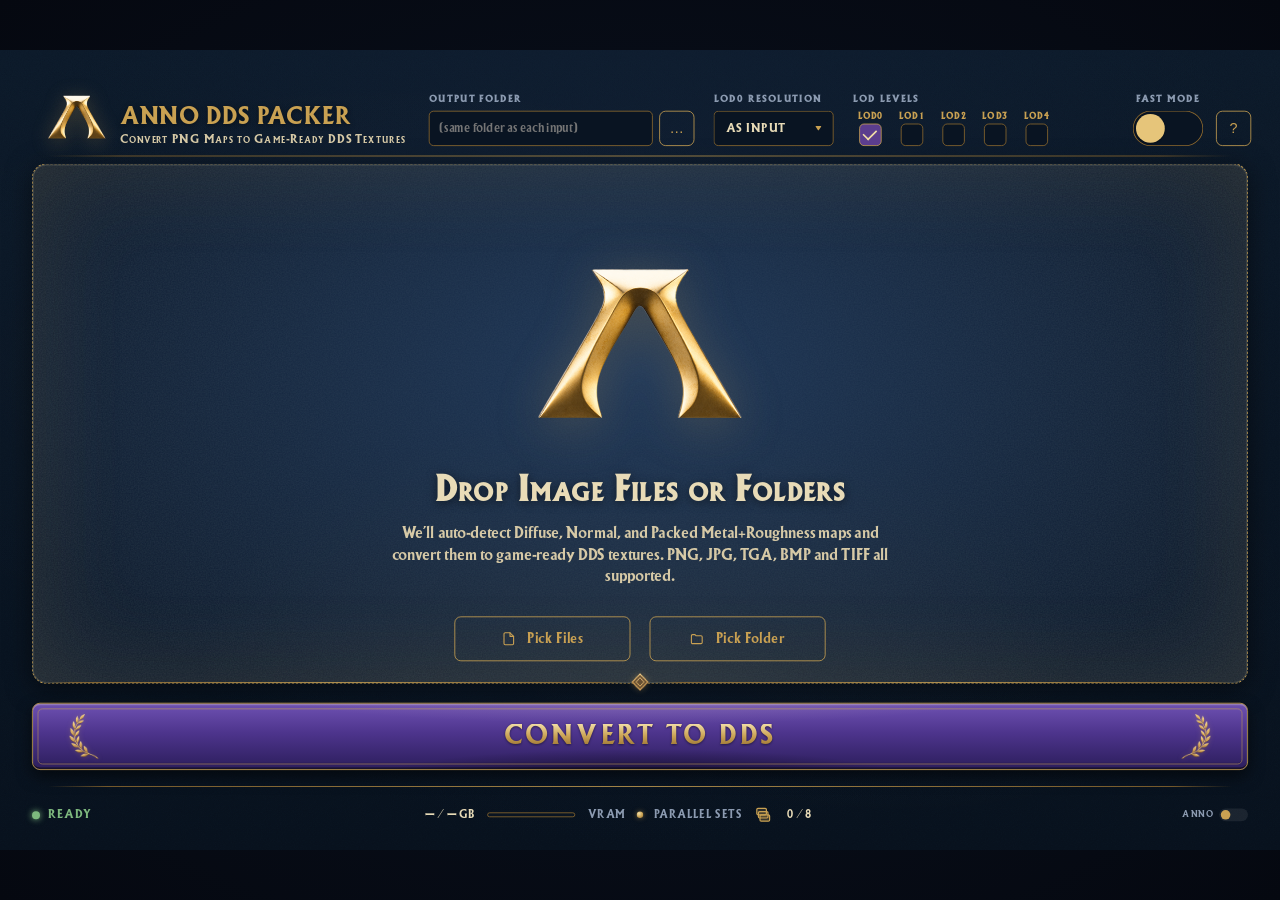
==== webui/index.html @ 7e13a50e "Anno 117 DDS Packer v3 — initial public release PySide6 + QWebEngineView shell with React/JSX UI. Co" ====
<!doctype html>
<html lang="en">
<head>
  <meta charset="utf-8" />
  <title>Anno DDS Packer</title>
  <link rel="preconnect" href="https://fonts.googleapis.com" />
  <link rel="preconnect" href="https://fonts.gstatic.com" crossorigin />
  <link href="https://fonts.googleapis.com/css2?family=Cinzel:wght@400;500;600;700&family=Inter:wght@400;500;600;700&family=JetBrains+Mono:wght@500;600&display=swap" rel="stylesheet" />
  <link rel="stylesheet" href="styles.css" />
  <script src="lib/react.production.min.js"></script>
  <script src="lib/react-dom.production.min.js"></script>
  <!-- QWebChannel client lib provided by Qt's built-in resource scheme.
       Must be loaded BEFORE the bridge connect block below. -->
  <script src="qrc:///qtwebchannel/qwebchannel.js"></script>
</head>
<body>
  <div id="root"></div>
  <script>
    // Surface any uncaught JS error / promise rejection through console so
    // our LoggingPage subclass (Python side) sees it.
    window.addEventListener('error', function(e) {
      console.error('[uncaught] ' + (e.error && e.error.stack ? e.error.stack : e.message) +
                    ' at ' + (e.filename || '?') + ':' + (e.lineno || '?'));
    });
    window.addEventListener('unhandledrejection', function(e) {
      console.error('[unhandled-rejection] ' + (e.reason && e.reason.stack ? e.reason.stack : e.reason));
    });
  </script>
  <script>
    // Bridge bootstrap — connect to the Python Bridge QObject and shim it
    // behind the legacy `window.pywebview.api.method(...)` Promise-style
    // surface that the React code uses. QWebChannel slot calls take the
    // declared args plus an optional final callback; we wrap each call in
    // a Promise so `await api(...)` still works.
    window.__bridgeReady = new Promise(function(resolve) {
      // Polling fallback in case qwebchannel.js failed to load
      function bind(channel) {
        var bridge = channel.objects.bridge;
        window.bridge = bridge;
        window.pywebview = {
          api: new Proxy({}, {
            get: function(_, method) {
              return function() {
                var args = Array.prototype.slice.call(arguments);
                return new Promise(function(res) {
                  if (!bridge || typeof bridge[method] !== 'function') {
                    res(null);
                    return;
                  }
                  args.push(function(result) { res(result); });
                  bridge[method].apply(bridge, args);
                });
              };
            }
          })
        };
        console.log('QWebChannel bridge ready; methods:',
          Object.keys(bridge).filter(k => typeof bridge[k] === 'function').slice(0, 20));
        resolve(bridge);
      }
      if (typeof QWebChannel === 'undefined' || typeof qt === 'undefined') {
        console.error('QWebChannel transport unavailable — bridge will not work');
        resolve(null);
        return;
      }
      new QWebChannel(qt.webChannelTransport, bind);
    });
  </script>
  <script src="parts.js"></script>
  <script src="anno.js"></script>
  <script src="modern.js"></script>
  <script src="app.js"></script>
</body>
</html>
---- webui/styles.css ----
/* ─────────────────────────────────────────────────────────────────────────────
   Anno 117 DDS Packer — prototype styles
   Shared variables, stage scaling, and per-theme tokens.
   ───────────────────────────────────────────────────────────────────────── */

@font-face {
  font-family: 'OPTIAlert';
  src: url('assets/OPTIAlert-Medium.otf') format('opentype');
  font-weight: 500;
  font-style: normal;
  font-display: swap;
}

* { box-sizing: border-box; }

html, body {
  margin: 0;
  padding: 0;
  width: 100%;
  height: 100%;
  background: #060912;
  overflow: hidden;
  font-family: 'Inter', system-ui, sans-serif;
  color: #fff;
}

#root { width: 100%; height: 100%; }

/* Stage: 1600 × 1000 design canvas, scaled to fit any viewport */
.stage-wrap {
  position: fixed;
  inset: 0;
  background: radial-gradient(ellipse at center, #0a1220 0%, #050810 100%);
  overflow: hidden;
  display: flex;
  align-items: center;
  justify-content: center;
}
.stage {
  width: 1600px;
  height: 1000px;
  position: relative;
  flex-shrink: 0;
  transform-origin: center center;
}

/* Anno corner brackets — small decorative filigree at the absolute corners */
.anno-corner {
  position: absolute;
  width: 44px;
  height: 44px;
  pointer-events: none;
  filter: drop-shadow(0 0 4px rgba(201, 161, 82, 0.22));
  z-index: 0;
  opacity: 0.95;
}
.anno-corner.tl { top: 12px;    left: 12px; }
.anno-corner.tr { top: 12px;    right: 12px;  transform: scaleX(-1); }
.anno-corner.bl { bottom: 12px; left: 12px;   transform: scaleY(-1); }
.anno-corner.br { bottom: 12px; right: 12px;  transform: scale(-1, -1); }

/* ─────────────  Theme tokens  ───────────── */

.theme-anno {
  --bg-outer: #070F1A;
  --bg-canvas: #0B1828;
  --bg-panel: #0D1B2D;
  --bg-panel-deep: #091422;
  --bg-row-alt: #0E1D30;

  --gold-100: #F2DEA6;
  --gold-300: #E6C57A;
  --gold-500: #C9A152;
  --gold-700: #8F6A2E;
  --gold-900: #5A4319;

  --ivory: #E8DBB7;
  --cream: #D6C9A6;
  --text-mute: #8C9BB1;
  --text-disabled: #566578;

  --purple-400: #8B6FC8;
  --purple-500: #5B3D8E;
  --purple-700: #3A2563;
  --purple-deep: #1E1432;

  --green-success: #7DB87E;
  --red-error: #C9534E;
  --amber-warn: #D89B4A;
  --completed-gold: #E6C57A;

  --display-font: 'OPTIAlert', 'Cinzel', 'Georgia', serif;
  --body-font: 'OPTIAlert', 'Cinzel', 'Georgia', serif;
  --mono-font: 'JetBrains Mono', Consolas, monospace;
}

.theme-modern {
  --bg-outer: #0F1115;
  --bg-canvas: #161C24;
  --bg-panel: #1A2230;
  --bg-panel-deep: #141B25;
  --bg-row: #1C242F;
  --bg-row-hover: #212B38;
  --border-soft: #262F3D;
  --border: #323C4D;

  --text: #F4F5F8;
  --text-mute: #9CA3B0;
  --text-dim: #6B7280;

  --accent-300: #A8A0FF;
  --accent-500: #6B5FFF;
  --accent-600: #5B4FE6;
  --accent-deep: #3E36A8;
  --accent-glow: #9893FC;

  --green: #5DD49A;
  --amber: #F2B65A;
  --red: #F26B6B;

  --display-font: 'Inter', system-ui, sans-serif;
  --body-font: 'Inter', system-ui, sans-serif;
  --mono-font: 'JetBrains Mono', Consolas, monospace;
}

/* ─────────────  Window chrome  ───────────── */

.window {
  position: absolute;
  inset: 0;
  background: var(--bg-canvas);
  overflow: hidden;
}

.theme-anno .window {
  background:
    radial-gradient(ellipse at 50% 30%, rgba(20, 36, 60, 0.5), rgba(7, 15, 26, 0) 70%),
    url("data:image/svg+xml;utf8,<svg xmlns='http://www.w3.org/2000/svg' width='600' height='600'><filter id='n'><feTurbulence type='fractalNoise' baseFrequency='0.85' numOctaves='2' seed='4'/><feColorMatrix values='0 0 0 0 0.95  0 0 0 0 0.85  0 0 0 0 0.65  0 0 0 0.13 0'/></filter><rect width='100%' height='100%' filter='url(%23n)'/></svg>"),
    linear-gradient(180deg, #0B1828 0%, #07101C 100%);
  background-blend-mode: normal, soft-light, normal;
}

/* Anno outer gold border + brackets */
.anno-outer-border {
  position: absolute;
  inset: 12px;
  border: 1px solid var(--gold-500);
  border-radius: 2px;
  pointer-events: none;
  opacity: 0.85;
}
.anno-corner {
  position: absolute;
  width: 80px;
  height: 80px;
  pointer-events: none;
  filter: drop-shadow(0 0 4px rgba(201, 161, 82, 0.18));
}
.anno-corner.tl { top: 8px; left: 8px; }
.anno-corner.tr { top: 8px; right: 8px; transform: scaleX(-1); }
.anno-corner.bl { bottom: 8px; left: 8px; transform: scaleY(-1); }
.anno-corner.br { bottom: 8px; right: 8px; transform: scale(-1, -1); }

/* Subtle marble noise overlay */
.theme-anno .window::before {
  content: '';
  position: absolute;
  inset: 0;
  background-image:
    radial-gradient(ellipse 800px 400px at 30% 40%, rgba(255,255,255,0.015), transparent),
    radial-gradient(ellipse 600px 300px at 70% 70%, rgba(255,255,255,0.012), transparent);
  pointer-events: none;
}

/* ─────────────  Window controls (hidden — not part of the app)  ───────────── */
.window-controls { display: none; }

/* ─────────────  Header band  ───────────── */

.header {
  position: absolute;
  top: 24px;
  left: 36px;
  right: 36px;
  height: 96px;
  display: flex;
  align-items: flex-end;
  z-index: 2;
}

.brand {
  display: flex;
  align-items: flex-end;
  gap: 18px;
  min-width: 360px;
  align-self: flex-end;
  position: absolute;
  left: 24px;
  bottom: 0;
  z-index: 3;
}
.brand-logo {
  width: 72px;
  height: 72px;
  display: grid;
  place-items: center;
  flex-shrink: 0;
}
.brand-logo.anno img { width: 100%; height: 100%; object-fit: contain; filter: drop-shadow(0 4px 12px rgba(201,161,82,0.30)); }

.brand-logo.modern {
  width: 64px;
  height: 64px;
  background: linear-gradient(135deg, #7C6FFF 0%, #5B4FE6 100%);
  border-radius: 14px;
  color: #fff;
  font: 700 18px/1 var(--display-font);
  letter-spacing: 0.5px;
  box-shadow: 0 6px 16px rgba(91, 79, 230, 0.35);
  margin: 12px 0;
}

.brand-text {
  display: flex;
  flex-direction: column;
  justify-content: flex-end;
}
.brand-title {
  font-family: var(--display-font);
  font-size: 28px;
  font-weight: 500;
  letter-spacing: 0.04em;
  color: var(--gold-500);
  line-height: 1.0;
  text-shadow: 0 2px 6px rgba(0,0,0,0.5);
  white-space: nowrap;
  text-transform: uppercase;
}
.theme-modern .brand-title {
  color: var(--text);
  font-size: 28px;
  font-weight: 700;
  letter-spacing: 0.02em;
  text-shadow: none;
  white-space: nowrap;
  text-transform: none;
}
.brand-subtitle {
  font-family: var(--body-font);
  font-size: 14px;
  font-weight: 400;
  letter-spacing: 0.08em;
  color: var(--cream, var(--text-mute));
  margin-top: 6px;
  font-variant: small-caps;
  white-space: nowrap;
}
.theme-modern .brand-subtitle {
  font-size: 13px;
  letter-spacing: 0;
  font-variant: normal;
  color: var(--text-mute);
}

/* Settings strip controls */

.settings {
  position: absolute;
  top: 24px;
  bottom: 0;
  display: flex;
  gap: 24px;
  align-items: flex-end;
}

.setting-block { display: flex; flex-direction: column; gap: 8px; }
.setting-label {
  font-family: var(--body-font);
  font-size: 11px;
  font-weight: 600;
  letter-spacing: 0.16em;
  color: var(--text-mute);
  text-transform: uppercase;
}
.theme-modern .setting-label { letter-spacing: 0.06em; font-weight: 500; }

/* Entry */
.entry-row { display: flex; gap: 8px; }
.entry {
  width: 280px;
  height: 44px;
  background: var(--bg-panel-deep);
  border: 1px solid var(--gold-700);
  border-radius: 6px;
  color: var(--ivory);
  font-family: var(--body-font);
  font-size: 14px;
  padding: 0 12px;
  outline: none;
}
.theme-modern .entry {
  border: 1px solid var(--border);
  color: var(--text);
  border-radius: 8px;
}
.entry:focus { border-color: var(--gold-500); }
.theme-modern .entry:focus { border-color: var(--accent-500); }

.icon-btn {
  width: 44px;
  height: 44px;
  border: 1px solid var(--gold-500);
  background: transparent;
  border-radius: 8px;
  color: var(--gold-500);
  cursor: pointer;
  font-size: 18px;
  display: grid; place-items: center;
}
.theme-modern .icon-btn {
  border: 1px solid var(--border);
  color: var(--text-mute);
  background: var(--bg-panel-deep);
}
.icon-btn:hover { background: rgba(201,161,82,0.08); }
.theme-modern .icon-btn:hover { border-color: var(--accent-500); color: var(--text); }

/* Dropdown */
.dropdown {
  position: relative;
  width: 150px;
  height: 44px;
  background: var(--bg-panel-deep);
  border: 1px solid var(--gold-700);
  border-radius: 6px;
  display: flex; align-items: center;
  padding: 0 14px;
  color: var(--ivory);
  font: 14px/1 var(--body-font);
  cursor: pointer;
  user-select: none;
  text-transform: uppercase;
  letter-spacing: 0.08em;
  white-space: nowrap;
}
.theme-modern .dropdown {
  border: 1px solid var(--border);
  color: var(--text);
  border-radius: 8px;
  letter-spacing: 0;
  text-transform: none;
}
.dropdown::after {
  content: '';
  position: absolute;
  right: 14px;
  top: 50%;
  width: 8px;
  height: 6px;
  transform: translateY(-50%);
  background: var(--gold-500);
  clip-path: polygon(0 0, 100% 0, 50% 100%);
}
.theme-modern .dropdown::after { background: var(--text-mute); }

/* LOD chips — unified layout, theme-specific colors */
.lod-row { display: flex; gap: 8px; }
.lod-chip {
  width: 56px;
  height: 56px;
  background: transparent;
  cursor: pointer;
  display: flex; flex-direction: column; align-items: center; justify-content: flex-start;
  gap: 8px;
  padding: 0;
  position: relative;
  border: none;
}
.lod-chip .lod-box {
  width: 32px;
  height: 32px;
  border-radius: 6px;
  background: var(--bg-panel-deep);
  border: 1px solid var(--gold-700);
  display: grid; place-items: center;
  position: relative;
  transition: all 120ms;
}
.lod-chip[data-on="true"] .lod-box {
  background: var(--purple-500);
  border-color: var(--gold-500);
}
.lod-chip[data-on="true"] .lod-box::after {
  content: '';
  width: 14px; height: 8px;
  border-left: 2px solid var(--gold-100);
  border-bottom: 2px solid var(--gold-100);
  transform: rotate(-45deg) translate(1px,-2px);
}
.lod-chip .lod-label {
  font: 600 11px/1 var(--body-font);
  letter-spacing: 0.12em;
  color: var(--gold-500);
  text-transform: uppercase;
}
.lod-chip[data-locked="true"] { cursor: not-allowed; }
.lod-chip[data-locked="true"] .lod-box { border-color: var(--gold-500); }

/* Anno: keep the CSS-drawn checkbox — it's sharper at this size */
.theme-anno .lod-chip .lod-box {
  background: var(--bg-panel-deep);
  border: 1px solid var(--gold-700);
  border-radius: 6px;
  width: 30px;
  height: 30px;
}
.theme-anno .lod-chip[data-on="true"] .lod-box {
  background: var(--purple-500);
  border-color: var(--gold-500);
}
.theme-anno .lod-chip[data-on="true"] .lod-box::after {
  content: '';
  width: 14px; height: 8px;
  border-left: 2px solid var(--gold-100);
  border-bottom: 2px solid var(--gold-100);
  transform: rotate(-45deg) translate(1px,-2px);
}
.theme-anno .lod-chip .lod-label {
  color: var(--gold-500);
}

/* Modern overrides */
.theme-modern .lod-chip .lod-box {
  border: 1px solid var(--border);
  background: var(--bg-panel-deep);
}
.theme-modern .lod-chip[data-on="true"] .lod-box {
  background: var(--accent-500);
  border-color: var(--accent-500);
}
.theme-modern .lod-chip[data-on="true"] .lod-box::after {
  border-left-color: #fff;
  border-bottom-color: #fff;
}
.theme-modern .lod-chip .lod-label {
  color: var(--text-mute);
  font: 500 11px/1 var(--body-font);
  letter-spacing: 0.06em;
}

/* Toggle — sized to visually balance the 44-px entry/dropdown row */
.toggle {
  width: 88px; height: 44px;
  border-radius: 22px;
  background: #2A3340;
  border: none;
  position: relative;
  cursor: pointer;
  transition: background 150ms;
  box-shadow: inset 0 0 0 1px rgba(0,0,0,0.2);
}
.toggle .thumb {
  position: absolute;
  width: 36px; height: 36px;
  border-radius: 50%;
  background: #F4F5F8;
  top: 4px; left: 4px;
  transition: left 150ms ease-out;
  box-shadow: 0 1px 2px rgba(0,0,0,0.3);
}
.toggle[data-on="true"] { background: var(--purple-500, var(--accent-500)); }
.toggle[data-on="true"] .thumb { left: 48px; }

.theme-anno .toggle {
  background: var(--bg-panel-deep);
  box-shadow: inset 0 0 0 1px var(--gold-700);
}
.theme-anno .toggle .thumb {
  background: var(--gold-300);
}
.theme-anno .toggle[data-on="true"] {
  background: var(--purple-500);
  box-shadow: inset 0 0 0 1px var(--gold-500);
}
.theme-anno .toggle[data-on="true"] .thumb { background: var(--gold-100); }

.theme-modern .toggle { background: #2A3340; }
.theme-modern .toggle[data-on="true"] { background: var(--accent-500); }

/* Right-side header cluster — uses the same setting-block layout as the
   left side so labels land at the same y as OUTPUT FOLDER / LOD0 RESOLUTION. */
.header-right {
  position: absolute;
  top: 24px;
  height: 96px;
  right: 36px;
  display: flex;
  align-items: flex-end;        /* bottoms align with the .settings strip */
  gap: 16px;
  z-index: 3;
}
.fast-mode-block {
  display: flex; flex-direction: column;
  align-items: center;
  gap: 8px;                     /* same as .setting-block */
}
.fast-mode-block .setting-label { text-align: center; }
.header-right .icon-btn {
  width: 44px;
  height: 44px;
  align-self: flex-end;
}

/* Header divider — line only, no diamond. Sits between header and hero. */
.anno-header-divider {
  position: absolute;
  left: 60px;
  right: 60px;
  top: 132px;
  height: 1px;
  pointer-events: none;
  z-index: 1;
  background: linear-gradient(to right,
    transparent 0%, var(--gold-700) 6%,
    var(--gold-500) 50%, var(--gold-700) 94%, transparent 100%);
}
.modern-header-divider {
  position: absolute;
  left: 60px;
  right: 60px;
  top: 132px;
  height: 1px;
  background: linear-gradient(to right,
    transparent 0%, var(--border-soft) 12%, var(--border-soft) 88%, transparent 100%);
  pointer-events: none;
  z-index: 1;
}

/* ─────────────  Hero panel  ───────────── */

.hero {
  position: absolute;
  left: 40px;
  right: 40px;
  top: 142px;
  bottom: 208px;
  border-radius: 18px;
  background: var(--bg-panel);
  overflow: hidden;
}

.theme-anno .hero {
  background:
    radial-gradient(ellipse 1200px 700px at 50% 40%, rgba(40, 70, 110, 0.65), transparent 70%),
    radial-gradient(ellipse 800px 500px at 50% 100%, rgba(201, 161, 82, 0.08), transparent 70%),
    url("data:image/svg+xml;utf8,<svg xmlns='http://www.w3.org/2000/svg' width='600' height='600'><filter id='m'><feTurbulence type='fractalNoise' baseFrequency='0.6' numOctaves='3' seed='7'/><feColorMatrix values='0 0 0 0 1  0 0 0 0 0.95  0 0 0 0 0.85  0 0 0 0.08 0'/></filter><rect width='100%' height='100%' filter='url(%23m)'/></svg>"),
    var(--bg-panel);
  border: 1px dashed var(--gold-500);
  border-radius: 18px;
  box-shadow:
    inset 0 0 120px rgba(201, 161, 82, 0.14),
    inset 0 0 0 1px rgba(242, 222, 166, 0.20),
    inset 0 2px 0 rgba(255, 255, 255, 0.04),
    0 6px 32px rgba(0, 0, 0, 0.5);
}

.theme-modern .hero {
  border: 1px solid var(--border-soft);
  box-shadow:
    inset 0 0 120px rgba(107, 95, 255, 0.08),
    inset 0 1px 0 rgba(255, 255, 255, 0.04),
    0 6px 32px rgba(0, 0, 0, 0.4);
}

/* Anno hero L-bracket corners (removed — panel uses rounded border) */
.hero-bracket { display: none; }

/* Modern dashed inner border on idle */
.modern-dashed {
  position: absolute;
  inset: 16px;
  border: 1px dashed var(--border);
  border-radius: 12px;
  pointer-events: none;
  transition: all 180ms;
}
.modern-dashed.drag {
  border: 2px dashed var(--accent-glow);
  inset: 14px;
}

/* Hero idle/drag content (centered) */
.hero-stack {
  position: absolute;
  inset: 0;
  display: flex;
  flex-direction: column;
  align-items: center;
  justify-content: flex-start;
  padding-top: 96px;
}
.hero-icon {
  width: 256px;
  height: 256px;
  display: grid; place-items: center;
}
.hero-icon img { width: 100%; height: 100%; object-fit: contain; filter: drop-shadow(0 8px 30px rgba(201,161,82,0.25)); }

/* Modern placeholder drop icon */
.modern-drop-icon {
  position: relative;
  width: 220px;
  height: 240px;
}
.modern-drop-icon .paper {
  position: absolute;
  width: 180px;
  height: 220px;
  border-radius: 14px;
  border: 2px dashed rgba(156,163,176,0.5);
  background: rgba(255,255,255,0.02);
}
.modern-drop-icon .paper.back { top: 0; left: 0; transform: rotate(-3deg); opacity: 0.5; }
.modern-drop-icon .paper.front {
  top: 10px; left: 30px;
  border-style: solid;
  border-color: rgba(255,255,255,0.75);
  background: rgba(255,255,255,0.04);
}
.modern-drop-icon .paper.front svg {
  position: absolute;
  top: 50%; left: 50%; transform: translate(-50%, -55%) scale(1.4);
}
.modern-drop-icon .arrow {
  position: absolute;
  bottom: -12px; right: 0;
  width: 48px; height: 48px;
  display: grid; place-items: center;
}
.modern-drop-icon.drag .paper { border-color: rgba(255,255,255,0.95); }
.modern-drop-icon.drag .paper.back { opacity: 0.7; }

.hero-headline {
  margin-top: 32px;
  font-family: var(--display-font);
  font-size: 40px;
  font-weight: 600;
  letter-spacing: 0.04em;
  color: var(--ivory);
  font-variant: small-caps;
  text-shadow: 0 2px 12px rgba(0,0,0,0.5);
  white-space: nowrap;
}
.theme-modern .hero-headline {
  font-size: 28px;
  font-weight: 700;
  letter-spacing: -0.01em;
  font-variant: normal;
  color: var(--text);
}
.hero-body {
  margin-top: 16px;
  font-family: var(--body-font);
  font-size: 18px;
  font-weight: 400;
  text-align: center;
  color: var(--cream);
  line-height: 1.5;
  max-width: 640px;
}
.theme-modern .hero-body {
  font-size: 15px;
  color: var(--text-mute);
  max-width: 560px;
  line-height: 1.55;
}

.hero-buttons {
  margin-top: 36px;
  display: flex;
  gap: 24px;
}
.btn-ghost {
  width: 220px;
  height: 56px;
  border: 1px solid var(--gold-500);
  background: transparent;
  border-radius: 8px;
  color: var(--gold-500);
  font: 500 16px/1 var(--body-font);
  letter-spacing: 0.04em;
  white-space: nowrap;
  cursor: pointer;
  display: flex; align-items: center; justify-content: center; gap: 14px;
}
.btn-ghost svg { width: 18px; height: 18px; }
.btn-ghost:hover { background: rgba(201,161,82,0.08); color: var(--gold-100); }

.theme-modern .btn-ghost {
  border: 1px solid var(--border);
  color: var(--text);
  background: var(--bg-panel-deep);
  text-transform: none;
  letter-spacing: 0;
  font: 600 15px/1 var(--body-font);
  border-radius: 10px;
}
.theme-modern .btn-ghost svg { color: var(--accent-glow); }
.theme-modern .btn-ghost:hover { border-color: var(--accent-500); }

/* Drag-over hero fill */
.hero.drag.theme-anno-tint {
  background:
    radial-gradient(ellipse 800px 400px at 50% 40%, rgba(139, 111, 200, 0.25), transparent 70%),
    var(--purple-deep);
}
.theme-anno .hero.drag {
  background:
    radial-gradient(ellipse 1000px 500px at 50% 45%, rgba(91, 61, 142, 0.45), transparent 70%),
    var(--purple-deep);
  border-color: var(--gold-300);
  box-shadow: inset 0 0 32px rgba(230, 197, 122, 0.15);
}
.theme-modern .hero.drag {
  background: linear-gradient(135deg, var(--accent-deep) 0%, #2E2789 100%);
  border-color: var(--accent-glow);
}

/* ─────────────  Dividers around the Convert button ───────────── */
/* ABOVE: line + diamond gem (the marquee separator). Pushed down for clearance.
   BELOW: line only, no gem.                                              */
.diamond-divider {
  display: block;
  position: absolute;
  left: 60px;
  right: 60px;
  height: 20px;
  pointer-events: none;
  z-index: 1;
}
.diamond-divider.above { bottom: 200px; }  /* extra clearance from hero */
.diamond-divider.below { bottom: 70px; }

.diamond-divider .line {
  position: absolute;
  top: 50%;
  height: 1px;
  background: linear-gradient(to right,
    transparent 0%, var(--gold-700) 5%,
    var(--gold-500) 50%, var(--gold-700) 95%, transparent 100%);
}
.diamond-divider .line.left  { left: 0;  right: 0; }
.diamond-divider .line.right { display: none; }
.diamond-divider img         { display: none; }

/* "above" variant gets the actual diamond gem PNG and split lines */
.diamond-divider.above .line.left  { right: calc(50% + 16px); }
.diamond-divider.above .line.right { display: block; right: 0; left: calc(50% + 16px); }
.diamond-divider.above img {
  display: block;
  position: absolute;
  top: 50%;
  left: 50%;
  width: 22px;
  height: 22px;
  transform: translate(-50%, -50%);
  filter: drop-shadow(0 0 4px rgba(201, 161, 82, 0.35));
}

/* Modern theme: subtler — single hairline always, no gem */
.theme-modern .diamond-divider .line {
  background: linear-gradient(to right,
    transparent 0%, var(--border-soft) 12%,
    var(--border-soft) 88%, transparent 100%);
}
.theme-modern .diamond-divider.above img { display: none; }
.theme-modern .diamond-divider.above .line.left  { left: 0; right: 0; }
.theme-modern .diamond-divider.above .line.right { display: none; }

/* ─────────────  Convert button block  ───────────── */

.convert-bar {
  position: absolute;
  left: 40px;
  right: 40px;
  bottom: 100px;
  height: 84px;
  display: flex; align-items: center; justify-content: center;
  border: 1px solid var(--gold-500);
  border-radius: 10px;
  background: rgba(43, 42, 40, 0.6);
  color: var(--text-disabled);
  font: 500 32px/1 var(--display-font);
  letter-spacing: 0.12em;
  text-transform: uppercase;
  white-space: nowrap;
  cursor: pointer;
  user-select: none;
  /* Allow laurels to extend at the edges; keep clip-clean inside the rounded corners */
  overflow: visible;
  transition: background 180ms ease-out, color 180ms ease-out, box-shadow 180ms ease-out;
}
/* Anno default: trojan purple plate with a top highlight + bottom shadow
   for a tangible, beveled feel. The caption is rendered separately with a
   gold-foil gradient (see .convert-caption) — same treatment as COMPLETED. */
.theme-anno .convert-bar {
  border-color: var(--gold-500);
  background:
    radial-gradient(ellipse 700px 60px at 50% -20%, rgba(255, 240, 200, 0.18), transparent 70%),
    radial-gradient(ellipse 500px 60px at 50% 120%, rgba(0, 0, 0, 0.55), transparent 70%),
    linear-gradient(180deg, #6E51B2 0%, #4D348C 45%, #2C1E5C 100%);
  color: var(--gold-300);     /* fallback if background-clip isn't supported */
  box-shadow:
    inset 0 2px 0 rgba(255, 240, 200, 0.22),
    inset 0 -2px 0 rgba(0, 0, 0, 0.55),
    inset 0 0 0 1px rgba(255, 240, 200, 0.10),
    0 8px 18px rgba(0, 0, 0, 0.55);
}

/* Gold-foil caption inside the Convert button — identical treatment to the
   COMPLETED status text. Consistent across default/ready/running states. */
.theme-anno .convert-bar .convert-caption {
  background: linear-gradient(180deg, #F2DEA6 0%, #C9A152 50%, #8F6A2E 100%);
  -webkit-background-clip: text;
  background-clip: text;
  -webkit-text-fill-color: transparent;
  color: transparent;
  filter: drop-shadow(0 1px 1px rgba(0, 0, 0, 0.5));
}
.theme-anno .convert-bar::before {
  content: '';
  position: absolute;
  inset: 6px;
  border: 1px solid var(--gold-500);
  border-radius: 6px;
  pointer-events: none;
  opacity: 0.65;
  box-shadow:
    inset 0 1px 0 rgba(255, 230, 180, 0.12),
    inset 0 -1px 0 rgba(0, 0, 0, 0.30);
}
.convert-bar > span { display: inline-flex; align-items: center; white-space: nowrap; }
.theme-modern .convert-bar {
  border: none;
  background: #1F2733;
  font: 600 28px/1 var(--display-font);
  letter-spacing: 0.10em;
  text-transform: uppercase;
  color: var(--text-dim);
  border-radius: 12px;
}
/* Ready state: SAME visual as default. The caption is unchanged (still the
   gold-foil gradient). Only the cursor changes to indicate clickability. */
.theme-anno .convert-bar.ready {
  cursor: pointer;
}
.theme-modern .convert-bar.ready {
  background: var(--accent-500);
  color: #fff;
}
.theme-anno .convert-bar.running {
  background:
    radial-gradient(ellipse 700px 60px at 50% -20%, rgba(255, 240, 200, 0.18), transparent 70%),
    linear-gradient(180deg, #4B348C 0%, #2C1E5C 60%, #1A1140 100%);
  border-color: var(--purple-500);
  color: var(--gold-300);
  text-shadow: 0 1px 2px rgba(0, 0, 0, 0.55);
}
.theme-modern .convert-bar.running {
  background: var(--accent-deep);
  color: #fff;
}

/* Laurels: decorative branches at each end of the button.
   Sized to fill most of the button height with a few px breathing room
   above and below. PNG natural aspect ~5:3 → 64 × 40 fits the 84-tall btn. */
.convert-laurel {
  position: absolute;
  top: 50%;
  width: 64px;
  height: 56px;
  transform: translateY(-50%);
  pointer-events: none;
  z-index: 2;
  overflow: visible;
}
.convert-laurel img {
  display: block;
  width: 100%;
  height: 100%;
  object-fit: contain;
  filter: drop-shadow(0 0 3px rgba(201,161,82,0.30));
}
.convert-laurel.left  { left: 32px; }
.convert-laurel.right { right: 32px; }

.convert-spinner {
  display: inline-block;
  width: 28px; height: 28px;
  margin-right: 18px;
  vertical-align: middle;
  position: relative;
}
.convert-spinner .dot {
  position: absolute;
  width: 5px; height: 5px;
  border-radius: 50%;
  background: var(--ivory);
  top: 50%; left: 50%;
  transform-origin: 0 0;
  opacity: 0.5;
}
.theme-modern .convert-spinner .dot { background: #fff; }

.play-glyph {
  display: inline-block;
  margin-right: 14px;
  font-size: 18px;
  vertical-align: middle;
}

/* ─────────────  Footer  ───────────── */

.footer {
  position: absolute;
  bottom: 24px;
  left: 40px;
  right: 40px;
  height: 40px;
  font-family: var(--body-font);
  font-size: 13px;
  color: var(--text-mute);
  white-space: nowrap;
}
/* Footer absolute-positioned children. The sep-dot is the absolute centre,
   VRAM hugs its left, Parallel Sets hugs its right. Status pinned left,
   theme-switch pinned right. */
.footer-center { display: contents; }
.footer .status        { position: absolute; left: 0;  top: 50%; transform: translateY(-50%); display: flex; align-items: center; gap: 10px; }
.footer .theme-switch  { position: absolute; right: 0; top: 50%; transform: translateY(-50%); }
.footer .sep-dot {
  position: absolute;
  left: 50%;
  top: 50%;
  width: 8px; height: 8px;
  margin-left: -4px; margin-top: -4px;
  border-radius: 50%;
  background: radial-gradient(circle at 35% 30%, var(--gold-100) 0%, var(--gold-500) 55%, var(--gold-700) 100%);
  box-shadow: 0 0 6px rgba(201, 161, 82, 0.55);
}
.theme-modern .footer .sep-dot {
  background: var(--accent-glow);
  box-shadow: 0 0 6px rgba(152, 147, 252, 0.55);
}
/* VRAM block sits left of centre. Visual order (left → right):
   [numbers] [bar] [VRAM label] [dot]. Achieved via flex row-reverse on the
   default JSX order of (label, bar, value). */
.footer .vram {
  position: absolute;
  right: 50%;
  top: 50%;
  transform: translateY(-50%);
  margin-right: 18px;
  display: flex;
  align-items: center;
  gap: 12px;
  flex-direction: row-reverse;
}
.footer .parallel {
  position: absolute;
  left: 50%;
  top: 50%;
  transform: translateY(-50%);
  margin-left: 18px;
  display: flex;
  align-items: center;
  gap: 12px;
}
.footer .status {
  display: flex; align-items: center; gap: 10px;
  text-transform: uppercase;
  letter-spacing: 0.16em;
  font-weight: 600;
  font-size: 14px;
  color: var(--green-success, var(--green));
}
.theme-modern .footer .status {
  letter-spacing: 0;
  text-transform: none;
  font-weight: 500;
  font-size: 14px;
  color: var(--green);
}
.theme-anno .footer .status[data-state="working"] { color: var(--purple-400); }
.theme-modern .footer .status[data-state="working"] { color: var(--accent-glow); }

.pulse-dot {
  width: 10px; height: 10px; border-radius: 50%;
  background: var(--green-success, var(--green));
  box-shadow: 0 0 8px currentColor;
}
.footer .status[data-state="working"] .pulse-dot {
  background: var(--purple-400);
  animation: pulse 1s ease-in-out infinite;
}
.theme-modern .footer .status[data-state="working"] .pulse-dot {
  background: var(--accent-glow);
}
@keyframes pulse {
  0%,100% { transform: scale(1); opacity: 1; }
  50% { transform: scale(1.3); opacity: 0.6; }
}

.footer .vram { display: flex; align-items: center; gap: 16px; justify-content: center; }
.footer .vram .vram-label {
  text-transform: uppercase; letter-spacing: 0.16em; font-weight: 600;
}
.theme-modern .footer .vram .vram-label { letter-spacing: 0.04em; font-weight: 500; text-transform: none; }
.vram-bar {
  width: 120px; height: 6px; border-radius: 3px;
  background: var(--bg-panel-deep);
  overflow: hidden;
}
.theme-anno .vram-bar { display: inline-block; }
.vram-fill {
  height: 100%; background: var(--accent-500, var(--gold-500));
  border-radius: 3px;
}
.footer .vram .vram-value { color: var(--ivory, var(--text)); font-variant-numeric: tabular-nums; }

.footer .parallel {
  display: flex; align-items: center; gap: 14px; justify-content: center;
  text-transform: uppercase; letter-spacing: 0.14em; font-weight: 600;
  white-space: nowrap;
}
.theme-modern .footer .parallel { letter-spacing: 0.04em; font-weight: 500; text-transform: none; }
.parallel-glyph { width: 24px; height: 24px; display: inline-grid; place-items: center; color: var(--text-mute); }
.theme-anno .parallel-glyph { display: inline-grid; color: var(--gold-500); }
.footer .parallel .value { color: var(--ivory, var(--text)); font-variant-numeric: tabular-nums; margin-left: 4px; }

.footer .gpu-pulse {
  width: 10px; height: 10px; border-radius: 50%;
  background: var(--accent-glow);
  margin-left: 8px;
  box-shadow: 0 0 12px var(--accent-glow);
  animation: pulse 0.9s ease-in-out infinite;
}
.theme-anno .footer .gpu-pulse { display: none; }

.footer .theme-switch {
  justify-self: end;
  font-size: 10px;
  letter-spacing: 0.16em;
  text-transform: uppercase;
  color: var(--text-mute);
  cursor: pointer;
  user-select: none;
  display: flex; align-items: center; gap: 6px;
}
.theme-switch .pill {
  width: 36px; height: 16px; border-radius: 8px;
  background: rgba(255,255,255,0.08);
  position: relative;
}
.theme-switch .pill::after {
  content: '';
  position: absolute;
  top: 2px; width: 12px; height: 12px;
  border-radius: 50%;
  background: var(--gold-500, var(--accent-500));
  transition: left 200ms;
  left: 2px;
}
.theme-modern .theme-switch .pill::after { left: 22px; }

/* ─────────────  Queue (converting state)  ───────────── */

.queue {
  position: absolute;
  inset: 12px;
  display: flex;
  flex-direction: column;
}
.queue-header {
  font: 600 14px/1 var(--body-font);
  letter-spacing: 0.16em;
  text-transform: uppercase;
  color: var(--text-mute);
  padding: 12px 16px 14px;
}
.theme-modern .queue-header {
  letter-spacing: 0.04em;
  font-weight: 600;
  padding: 16px 20px;
}
.queue-header .count { color: var(--gold-300); margin-left: 8px; }
.theme-modern .queue-header .count { color: var(--text); }
.queue-header .diamond { color: var(--gold-700); margin: 0 8px; }

.queue-list {
  flex: 1;
  display: flex; flex-direction: column;
  overflow-y: auto;
}

.queue-row {
  display: grid;
  grid-template-columns: 1fr 1fr 320px;
  gap: 24px;
  align-items: center;
  padding: 14px 24px;
  position: relative;
  background: rgba(11, 24, 40, 0.6);
  border: 1px solid rgba(201, 161, 82, 0.18);
  border-left: 3px solid var(--gold-500);
  border-radius: 10px;
  margin: 6px 12px;
}
.queue-row[data-status="done"]   { border-left-color: var(--green-success); }
.queue-row[data-status="queued"] { border-left-color: var(--gold-700); }
.theme-anno .queue-row[data-status="done"] { border-left-color: var(--completed-gold); }
.theme-anno .row-status[data-status="done"] .row-status-text .label { color: var(--completed-gold); background: linear-gradient(180deg, #F2DEA6 0%, #C9A152 50%, #8F6A2E 100%); -webkit-background-clip: text; -webkit-text-fill-color: transparent; background-clip: text; }
.theme-anno .dds-chip .check { color: var(--completed-gold); }
.theme-modern .queue-row {
  background: var(--bg-row);
  border: none;
  border-left: 3px solid var(--accent-500);
}
.theme-modern .queue-row[data-status="done"] { border-left-color: var(--green); }
.theme-modern .queue-row[data-status="queued"] { border-left-color: var(--text-dim); }

.row-thumb { display: none; }
.theme-modern .row-thumb { display: none; }

.row-name {
  font: 500 22px/1.2 var(--display-font);
  color: var(--ivory);
  font-variant: small-caps;
  letter-spacing: 0.02em;
}
.theme-modern .row-name {
  font: 600 20px/1.2 var(--display-font);
  font-variant: normal;
  color: var(--text);
  letter-spacing: -0.005em;
}

.row-input-label {
  font: 600 11px/1 var(--body-font);
  letter-spacing: 0.16em;
  text-transform: uppercase;
  color: var(--text-mute);
  margin: 12px 0 8px;
}
.theme-modern .row-input-label { display: none; }

.row-input-icons {
  display: flex; gap: 14px; align-items: center;
}
.row-input-icons img { width: 40px; height: 40px; object-fit: contain; }
.row-input-extra {
  background: rgba(201,161,82,0.12);
  border: 1px solid var(--gold-700);
  color: var(--gold-300);
  padding: 4px 8px;
  border-radius: 6px;
  font: 500 12px/1 var(--mono-font);
  margin-left: 6px;
}

.row-input-chip {
  display: inline-flex; align-items: center; gap: 6px;
  margin-right: 28px;
}
.row-input-chip .label {
  font: 600 13px/1 var(--body-font);
  letter-spacing: 0.08em;
  text-transform: uppercase;
  color: var(--text-mute);
  margin-left: 4px;
}
/* '+' separator between icons of a packed-map chip (rm / orm) */
.row-input-chip .chip-plus {
  font: 700 16px/1 var(--body-font);
  color: var(--text-mute);
  opacity: 0.7;
  margin: 0 -2px;
}

.row-arrow {
  font-size: 28px;
  color: var(--gold-500);
  display: grid; place-items: center;
}
.theme-modern .row-arrow { display: none; }

.row-output-label {
  font: 600 11px/1 var(--body-font);
  letter-spacing: 0.16em;
  text-transform: uppercase;
  color: var(--text-mute);
  margin-bottom: 8px;
}
.theme-modern .row-output-label { letter-spacing: 0.06em; font-weight: 500; }

.dds-chip {
  display: flex; align-items: center; gap: 12px;
  padding: 6px 12px;
  border: 1px solid var(--gold-700);
  border-radius: 6px;
  font: 500 13px/1 var(--body-font);
  letter-spacing: 0.04em;
  color: var(--ivory);
  margin-bottom: 4px;
  max-width: 320px;
}
.theme-modern .dds-chip {
  border: none;
  padding: 6px 0;
  font: 500 13px/1 var(--body-font);
  color: var(--text);
  letter-spacing: 0;
}
.dds-chip .dds-badge {
  width: 38px; height: 18px;
  border: 1px solid var(--gold-500);
  border-radius: 3px;
  font: 700 9px/1 var(--body-font);
  display: grid; place-items: center;
  color: var(--gold-500);
  letter-spacing: 0.12em;
}
.theme-modern .dds-chip .dds-badge {
  background: rgba(107,95,255,0.15);
  border: none;
  color: var(--accent-glow);
  font: 700 10px/1 var(--body-font);
  width: 38px; height: 22px;
  border-radius: 5px;
}
.dds-chip .check {
  margin-left: auto;
  color: var(--green-success);
  font-size: 18px;
}

/* Status block */
.row-status { display: flex; align-items: center; gap: 18px; }
.row-status-text {
  display: flex; flex-direction: column;
  gap: 4px;
  min-width: 0;
}
.row-status-text .label {
  font: 600 18px/1 var(--display-font);
  font-variant: small-caps;
  letter-spacing: 0.06em;
  color: var(--purple-400);
  white-space: nowrap;
}
.row-status-text .eta {
  font: 500 13px/1 var(--mono-font);
  color: var(--text-mute);
  white-space: nowrap;
}
.theme-modern .row-status-text .label {
  font: 700 16px/1 var(--body-font);
  font-variant: normal;
  text-transform: uppercase;
  letter-spacing: 0.06em;
  color: var(--accent-glow);
}
.row-status[data-status="done"] .row-status-text .label { color: var(--green-success, var(--green)); }
.row-status[data-status="queued"] .row-status-text .label { color: var(--cream, var(--text-mute)); }
.row-progress-bar {
  width: 100%;
  height: 4px;
  background: var(--bg-panel-deep);
  border-radius: 2px;
  margin-top: 8px;
  overflow: hidden;
}
.row-progress-bar .fill {
  height: 100%;
  background: var(--purple-500, var(--accent-500));
  border-radius: 2px;
}

/* Donut */
.donut {
  width: 64px; height: 64px; position: relative;
}
.donut .pct {
  position: absolute; inset: 0;
  display: flex; align-items: center; justify-content: center;
  font: 600 18px/1 'Inter', system-ui, sans-serif;
  color: var(--ivory);
  white-space: nowrap;
  letter-spacing: 0;
  line-height: 1;
}
.theme-modern .donut .pct {
  font: 700 18px/1 'Inter', system-ui, sans-serif;
  color: var(--text);
}
.donut[data-status="done"] .pct { color: var(--green-success, var(--green)); font-size: 24px; }
.donut .dots {
  position: absolute; inset: 0;
}
.donut .dots span {
  position: absolute;
  width: 4px; height: 4px;
  background: var(--gold-700);
  border-radius: 50%;
  top: 50%; left: 50%;
  transform-origin: 0 0;
}
.theme-modern .donut .dots span { background: var(--text-dim); }

/* ─────────────  Help modal  ───────────── */

.scrim {
  position: absolute;
  inset: 0;
  background: rgba(0,0,0,0.6);
  z-index: 100;
  display: grid;
  place-items: center;
}
.theme-modern .scrim { background: rgba(0,0,0,0.5); }

.help-dialog {
  width: 920px;
  max-height: 80%;
  background: var(--bg-panel);
  border: 1px solid var(--gold-500);
  border-radius: 12px;
  position: relative;
  display: flex; flex-direction: column;
  overflow: hidden;
  box-shadow: 0 30px 80px rgba(0,0,0,0.7);
}
.theme-modern .help-dialog {
  border: 1px solid var(--border-soft);
  box-shadow: 0 24px 64px rgba(0,0,0,0.6);
}
.help-title-row {
  height: 56px;
  display: flex; align-items: center; justify-content: space-between;
  padding: 0 24px;
  border-bottom: 1px solid var(--gold-700);
  background: var(--bg-canvas);
}
.theme-modern .help-title-row {
  border-bottom: 1px solid var(--border-soft);
  background: var(--bg-canvas);
}
.help-title {
  font: 600 22px/1 var(--display-font);
  font-variant: small-caps;
  letter-spacing: 0.06em;
  color: var(--gold-500);
  white-space: nowrap;
}
.theme-modern .help-title {
  font: 700 18px/1 var(--display-font);
  font-variant: normal;
  letter-spacing: -0.01em;
  color: var(--text);
}
.help-close {
  background: transparent;
  border: none;
  color: var(--gold-500);
  font-size: 18px;
  cursor: pointer;
  width: 32px; height: 32px;
  display: grid; place-items: center;
}
.theme-modern .help-close { color: var(--text-mute); }

.help-body {
  padding: 24px 28px 8px;
  overflow-y: auto;
  flex: 1;
  font-family: var(--body-font);
  color: var(--ivory);
}
.theme-modern .help-body { color: var(--text-mute); }

.help-section { margin-bottom: 28px; }
.help-section-title {
  display: flex; align-items: center; gap: 14px;
  margin-bottom: 12px;
}
.help-section-title .strip {
  width: 4px; height: 22px;
  background: var(--gold-500);
}
.theme-modern .help-section-title .strip { background: var(--accent-500); }
.help-section-title h3 {
  margin: 0;
  font: 600 18px/1 var(--display-font);
  font-variant: small-caps;
  letter-spacing: 0.06em;
  color: var(--gold-300);
  white-space: nowrap;
}
.theme-modern .help-section-title h3 {
  font: 700 15px/1 var(--display-font);
  font-variant: normal;
  letter-spacing: -0.005em;
  color: var(--text);
}
.help-section p {
  margin: 0 0 8px;
  font-size: 15px;
  line-height: 1.6;
  max-width: 760px;
}
.theme-modern .help-section p { font-size: 14px; }
.help-section code, .help-section .code {
  font-family: var(--mono-font);
  font-size: 13px;
  color: var(--gold-300);
  background: rgba(201,161,82,0.10);
  padding: 1px 6px;
  border-radius: 4px;
}
.theme-modern .help-section code, .theme-modern .help-section .code {
  color: var(--accent-glow);
  background: rgba(107,95,255,0.12);
}

.help-table {
  border-collapse: collapse;
  width: 100%;
  margin-top: 8px;
  font-size: 14px;
}
.help-table th, .help-table td {
  border: 1px solid var(--gold-700);
  padding: 10px 14px;
  text-align: left;
}
.help-table th {
  background: rgba(201,161,82,0.08);
  color: var(--gold-500);
  font-weight: 600;
  letter-spacing: 0.04em;
}
.theme-modern .help-table th {
  background: var(--bg-panel-deep);
  color: var(--text);
}
.theme-modern .help-table th, .theme-modern .help-table td {
  border: 1px solid var(--border-soft);
  color: var(--text-mute);
}
.theme-modern .help-table td:first-child { color: var(--text); font-weight: 600; }

.help-actions {
  display: flex; justify-content: space-between; align-items: center;
  padding: 16px 24px;
  border-top: 1px solid var(--gold-700);
}
.theme-modern .help-actions { border-top: 1px solid var(--border-soft); }
.btn-got-it {
  width: 160px; height: 44px;
  border: 1px solid var(--gold-500);
  background: transparent;
  color: var(--gold-500);
  border-radius: 8px;
  font: 600 14px/1 var(--body-font);
  letter-spacing: 0.16em;
  text-transform: uppercase;
  cursor: pointer;
  font-variant: small-caps;
}
.theme-modern .btn-got-it {
  background: var(--accent-500);
  color: #fff;
  border: none;
  font-variant: normal;
  letter-spacing: 0;
  font-size: 15px;
  text-transform: none;
}
.btn-docs {
  background: transparent;
  border: none;
  color: var(--gold-300);
  font: 500 14px/1 var(--body-font);
  cursor: pointer;
  text-decoration: underline;
}
.theme-modern .btn-docs { color: var(--accent-300); }

/* ───────────── Themed scrollbar ───────────── */
.queue-list::-webkit-scrollbar,
.help-body::-webkit-scrollbar { width: 10px; height: 10px; }
.queue-list::-webkit-scrollbar-track,
.help-body::-webkit-scrollbar-track { background: transparent; margin: 8px 0; }
.theme-anno .queue-list::-webkit-scrollbar-thumb,
.theme-anno .help-body::-webkit-scrollbar-thumb {
  background: rgba(201, 161, 82, 0.35);
  border-radius: 5px;
  border: 2px solid transparent;
  background-clip: padding-box;
}
.theme-anno .queue-list::-webkit-scrollbar-thumb:hover,
.theme-anno .help-body::-webkit-scrollbar-thumb:hover {
  background: rgba(201, 161, 82, 0.6);
  background-clip: padding-box;
}
.theme-modern .queue-list::-webkit-scrollbar-thumb,
.theme-modern .help-body::-webkit-scrollbar-thumb {
  background: rgba(107, 95, 255, 0.4);
  border-radius: 5px;
  border: 2px solid transparent;
  background-clip: padding-box;
}
.theme-modern .queue-list::-webkit-scrollbar-thumb:hover,
.theme-modern .help-body::-webkit-scrollbar-thumb:hover {
  background: rgba(107, 95, 255, 0.7);
  background-clip: padding-box;
}

/* ───────────── Footer polish — Anno uses OPTIAlert for legibility ───────────── */
.theme-anno .footer {
  font-family: 'OPTIAlert', 'Cinzel', serif;
  font-size: 13px;
  letter-spacing: 0.02em;
}
.theme-anno .footer .status,
.theme-anno .footer .vram .vram-label,
.theme-anno .footer .parallel {
  letter-spacing: 0.08em;
  font-weight: 500;
  text-transform: uppercase;
}
.theme-anno .footer .vram .vram-value,
.theme-anno .footer .parallel .value {
  font-family: 'OPTIAlert', sans-serif;
  letter-spacing: 0;
  color: var(--ivory);
}
.theme-anno .vram-bar {
  width: 110px; height: 6px; border-radius: 3px;
  background: var(--bg-panel-deep);
  border: 1px solid var(--gold-700);
  overflow: hidden;
}
.theme-anno .vram-bar .vram-fill {
  background: var(--gold-500);
}

/* ───────────── Bigger donut layout for queue rows ───────────── */
.row-status { gap: 22px; }

/* ───────────── Anno: round inner corners of drop section (hero) ───────────── */
.theme-anno .hero {
  border-radius: 18px;
}

/* Header divider should sit below all interactive elements */
.anno-header-divider { z-index: 0; pointer-events: none; }
.header { z-index: 2; }
.header-right { z-index: 3; }

/* ─────────────  Folder picker flyout (off the "…" button)  ───────────── */
.entry-row { position: relative; }
.picker-flyout {
  position: absolute;
  top: 52px;
  right: 0;
  min-width: 240px;
  background: var(--bg-panel);
  border: 1px solid var(--gold-500);
  border-radius: 8px;
  box-shadow: 0 12px 28px rgba(0,0,0,0.45);
  z-index: 50;
  padding: 6px;
}
.theme-modern .picker-flyout {
  border: 1px solid var(--border-soft);
}
.picker-row {
  display: flex; align-items: center; gap: 10px;
  width: 100%;
  padding: 10px 12px;
  background: transparent;
  border: none;
  color: var(--ivory);
  font: 14px/1.2 var(--body-font);
  text-align: left;
  cursor: pointer;
  border-radius: 6px;
}
.theme-modern .picker-row { color: var(--text); }
.picker-row:hover { background: rgba(201, 161, 82, 0.10); }
.theme-modern .picker-row:hover { background: var(--bg-row-hover); }
.picker-row .picker-icon {
  width: 18px; height: 18px; display: inline-grid; place-items: center;
}
.picker-row .picker-check {
  width: 18px; text-align: center;
  color: var(--gold-300);
  font-weight: 700;
}
.theme-modern .picker-row .picker-check { color: var(--accent-glow); }

.picker-flyout .picker-hint {
  font: 400 11px/1.45 var(--body-font);
  color: var(--text-mute);
  padding: 10px 12px 4px;
  border-top: 1px solid rgba(255, 255, 255, 0.06);
  margin-top: 4px;
  max-width: 280px;
}
.picker-flyout .picker-hint strong {
  color: var(--gold-300);
  font-weight: 600;
}
.theme-modern .picker-flyout .picker-hint strong { color: var(--accent-glow); }

/* ─────────────  LOD0 dropdown menu  ───────────── */
.dropdown { position: relative; }
.dropdown-menu {
  position: absolute;
  top: 48px;
  left: 0;
  width: 100%;
  background: var(--bg-panel);
  border: 1px solid var(--gold-500);
  border-radius: 6px;
  z-index: 60;
  box-shadow: 0 12px 28px rgba(0,0,0,0.45);
  padding: 4px;
  text-align: left;
}
.theme-modern .dropdown-menu {
  border: 1px solid var(--border-soft);
  border-radius: 8px;
}
.dropdown-item {
  padding: 9px 14px;
  font: 14px/1 var(--body-font);
  color: var(--ivory);
  letter-spacing: 0;
  text-transform: none;
  border-radius: 4px;
  cursor: pointer;
}
.theme-modern .dropdown-item { color: var(--text); }
.dropdown-item:hover { background: rgba(91, 61, 142, 0.20); }
.theme-modern .dropdown-item:hover { background: rgba(107, 95, 255, 0.15); }

/* Disable text selection on chrome buttons / labels */
.entry-row, .dropdown, .lod-row, .toggle, .convert-bar, .header, .footer, .picker-row, .dropdown-item {
  user-select: none;
}
.entry { user-select: text; }

/* ─────────────  Output notice (toast after batch completes) ───────────── */
.output-notice {
  position: absolute;
  left: 50%;
  bottom: 80px;
  transform: translateX(-50%);
  min-width: 480px;
  max-width: 880px;
  background: var(--bg-panel);
  border: 1px solid var(--gold-500);
  border-radius: 12px;
  padding: 14px 18px;
  display: flex;
  align-items: flex-start;
  gap: 14px;
  box-shadow: 0 12px 32px rgba(0, 0, 0, 0.55);
  z-index: 80;
}
.theme-modern .output-notice {
  border-color: var(--accent-500);
}
.output-notice-icon {
  width: 32px; height: 32px;
  border-radius: 50%;
  background: var(--gold-500);
  color: #1A1410;
  display: grid; place-items: center;
  font: 700 16px/1 var(--display-font);
  flex-shrink: 0;
}
.theme-modern .output-notice-icon { background: var(--green); color: #0F1115; }
.output-notice-body { flex: 1; }
.output-notice-title {
  font: 600 16px/1 var(--display-font);
  color: var(--gold-300);
  margin-bottom: 8px;
  letter-spacing: 0.04em;
}
.theme-modern .output-notice-title { color: var(--text); }
.output-notice-row {
  display: flex; align-items: center; gap: 12px;
  font: 13px/1.4 var(--mono-font);
  color: var(--ivory);
  margin-top: 6px;
}
.theme-modern .output-notice-row { color: var(--text-mute); }
.output-notice-path {
  flex: 1; word-break: break-all;
}
.btn-open-folder {
  background: transparent;
  border: 1px solid var(--gold-500);
  color: var(--gold-300);
  border-radius: 6px;
  padding: 6px 12px;
  font: 600 11px/1 var(--body-font);
  letter-spacing: 0.10em;
  text-transform: uppercase;
  cursor: pointer;
  white-space: nowrap;
}
.btn-open-folder:hover { background: rgba(201,161,82,0.10); color: var(--gold-100); }
.theme-modern .btn-open-folder {
  border-color: var(--accent-500);
  color: var(--accent-300);
}
.theme-modern .btn-open-folder:hover { background: rgba(107,95,255,0.10); color: #fff; }
.output-notice-close {
  background: transparent; border: none;
  color: var(--text-mute);
  font-size: 16px;
  cursor: pointer;
  padding: 0;
  width: 24px; height: 24px;
  flex-shrink: 0;
}

/* ─────────────  Queue header padding parity across themes ───────────── */
.theme-anno .queue-header,
.theme-modern .queue-header {
  padding: 16px 24px 18px;       /* identical for both */
  text-align: center;            /* center the title text */
}
.theme-modern .queue-header { letter-spacing: 0.16em; }
/* Move the count to be inline with the title, not pushed to the left */
.theme-modern .queue-header .count { color: var(--text); }

/* Donut + status text block centred together. */
.row-status {
  align-items: center;
}
.row-status-text {
  display: flex;
  flex-direction: column;
  justify-content: center;
  gap: 4px;
  min-width: 0;
}
.row-status-text .label-row {
  display: flex;
  align-items: center;
  gap: 10px;
}
.row-status-text .label-row {
  display: flex;
  align-items: center;
  gap: 10px;
}
/* The open-folder button sits at the far right of the queue row, vertically
   centred against the donut. margin-left:auto pushes it past the status text. */
.row-open-folder {
  background: transparent;
  border: 1px solid var(--gold-700);
  width: 32px;
  height: 32px;
  border-radius: 6px;
  cursor: pointer;
  display: inline-grid;
  place-items: center;
  padding: 0;
  transition: border-color 120ms, background 120ms;
  margin-left: auto;
  flex-shrink: 0;
}
.row-open-folder svg { width: 16px; height: 16px; }
.row-open-folder:hover {
  border-color: var(--gold-500);
  background: rgba(201,161,82,0.10);
}
.theme-modern .row-open-folder {
  border-color: var(--border);
}
.theme-modern .row-open-folder:hover {
  border-color: var(--accent-500);
  background: rgba(107,95,255,0.10);
}

/* ─────────────  Queue header action buttons (Add Files / Add Folder / Clear)  ───────────── */
.queue-actions {
  position: absolute;
  top: 50%;
  transform: translateY(-50%);
  display: flex;
  gap: 8px;
}
.queue-actions.left { left: 16px; }
.queue-action-btn,
.queue-clear-btn {
  background: transparent;
  border: 1px solid var(--gold-700);
  color: var(--gold-300);
  font: 600 11px/1 var(--body-font);
  letter-spacing: 0.12em;
  text-transform: uppercase;
  padding: 7px 12px;
  border-radius: 6px;
  cursor: pointer;
  user-select: none;
  transition: all 120ms;
  display: inline-flex;
  align-items: center;
  gap: 6px;
}
.queue-action-btn svg { width: 14px; height: 14px; }
.queue-action-btn:hover,
.queue-clear-btn:hover {
  border-color: var(--gold-500);
  color: var(--gold-100);
  background: rgba(201, 161, 82, 0.10);
}
.queue-clear-btn {
  position: absolute;
  right: 16px;
  top: 50%;
  transform: translateY(-50%);
}
.theme-modern .queue-action-btn,
.theme-modern .queue-clear-btn {
  border-color: var(--border);
  color: var(--text-mute);
  letter-spacing: 0.04em;
}
.theme-modern .queue-action-btn:hover,
.theme-modern .queue-clear-btn:hover {
  border-color: var(--accent-500);
  color: var(--text);
  background: rgba(107, 95, 255, 0.10);
}

/* ─────────────  LOD chip vertical alignment  ───────────── */
/* Make the chip block the same total height as entry+label (= 44 + 8 + 14 = 66).
   Chip = label(12) + gap(4) + box(28) + gap(4) = roughly the same row height. */
.lod-row {
  display: flex; gap: 8px;
  align-items: flex-end;
}
.lod-chip {
  width: 44px;
  height: 44px;
  display: flex; flex-direction: column;
  align-items: center; justify-content: flex-end;
  gap: 4px;
}
.lod-chip .lod-box { order: 2; width: 28px; height: 28px; }
.theme-anno .lod-chip .lod-box { width: 28px; height: 28px; }
.theme-modern .lod-chip .lod-box { width: 28px; height: 28px; }
.lod-chip .lod-label { order: 1; font-size: 10px; }
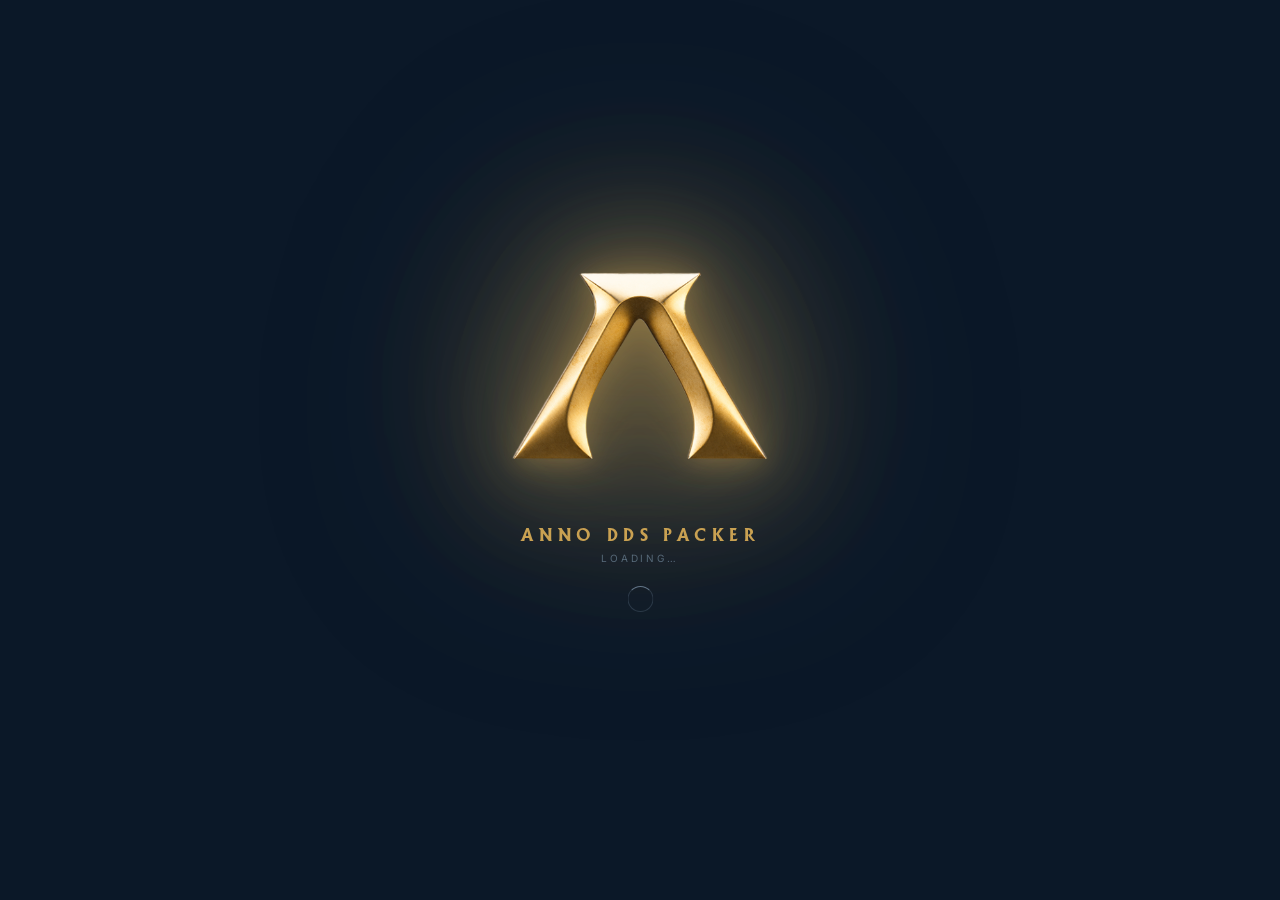
==== commit 0e1b9ae1: "Anno DDS Packer v1.1 — Tauri Edition Complete architectural rewrite: replaced PySide6/pywebview with" ====
--- a/webui/index.html
+++ b/webui/index.html
@@ -9,63 +9,264 @@
   <link rel="stylesheet" href="styles.css" />
   <script src="lib/react.production.min.js"></script>
   <script src="lib/react-dom.production.min.js"></script>
-  <!-- QWebChannel client lib provided by Qt's built-in resource scheme.
-       Must be loaded BEFORE the bridge connect block below. -->
-  <script src="qrc:///qtwebchannel/qwebchannel.js"></script>
+
+  <style>
+    /* ── Base ──────────────────────────────────────────────── */
+    html, body { background: #0B1828; margin: 0; padding: 0; }
+    #root { min-height: 100vh; background: #0B1828; }
+
+    /* ── Splash ────────────────────────────────────────────── */
+    @font-face {
+      font-family: 'OPTIAlert';
+      src: url('assets/fonts/OPTIAlert-Medium.otf') format('opentype');
+      font-weight: 500;
+    }
+    #splash {
+      position: fixed;
+      inset: 0;
+      z-index: 99999;
+      background: #0B1828;
+      transition: opacity 0.5s ease;
+      pointer-events: none;
+    }
+    #splash.fading { opacity: 0; }
+
+    /* Logo pinned to the exact pixel where the hero icon lives in the app:
+       hero panel top(142) + hero-stack padding-top(96) = 238px from viewport.
+       Size matches .hero-icon exactly: 256×256px, centered horizontally.
+       The heavy glow is stronger than the app's subtle drop-shadow so it
+       fades into the real icon as the splash fades — a natural cross-dissolve. */
+    #splash-logo {
+      position: absolute;
+      top: 238px;
+      left: 50%;
+      transform: translateX(-50%);
+      width: 256px;
+      height: 256px;
+      object-fit: contain;
+      filter:
+        drop-shadow(0 0 120px rgba(201,161,82,0.60))
+        drop-shadow(0 0  55px rgba(201,161,82,0.50))
+        drop-shadow(0 0  22px rgba(201,161,82,0.40))
+        drop-shadow(0 4px 10px rgba(201,161,82,0.25));
+    }
+
+    /* Text + spinner cluster at the hero-headline y position:
+       238px (icon top) + 256px (icon height) + 32px (headline margin) = 526px */
+    #splash-label {
+      position: absolute;
+      top: 526px;
+      left: 50%;
+      transform: translateX(-50%);
+      display: flex;
+      flex-direction: column;
+      align-items: center;
+    }
+    #splash-title {
+      font-family: 'OPTIAlert', Georgia, serif;
+      color: #C9A152;
+      font-size: 16px;
+      letter-spacing: 0.35em;
+      font-weight: 500;
+      text-transform: uppercase;
+      white-space: nowrap;
+      margin-bottom: 7px;
+      -webkit-user-select: none;
+      user-select: none;
+    }
+    #splash-sub {
+      font-family: 'Inter', system-ui, sans-serif;
+      color: rgba(160, 190, 215, 0.45);
+      font-size: 10px;
+      letter-spacing: 0.28em;
+      text-transform: uppercase;
+      white-space: nowrap;
+      margin-bottom: 22px;
+      -webkit-user-select: none;
+      user-select: none;
+    }
+    #splash-spinner {
+      width: 26px;
+      height: 26px;
+      border: 1.5px solid rgba(160, 190, 215, 0.18);
+      border-top-color: rgba(160, 190, 215, 0.55);
+      border-radius: 50%;
+      animation: splash-spin 1.1s linear infinite;
+    }
+    @keyframes splash-spin { to { transform: rotate(360deg); } }
+
+    /* ── Drag region + window controls ────────────────────── */
+    #titlebar {
+      position: fixed; top: 0; left: 0; right: 0; height: 38px; z-index: 13000;
+    }
+    #wm-controls {
+      position: absolute; top: 6px; right: 8px; display: flex; gap: 3px;
+    }
+    #wm-controls button {
+      width: 26px; height: 26px; border: none; border-radius: 5px;
+      background: rgba(255,255,255,0.07); color: rgba(255,255,255,0.55);
+      font-size: 12px; cursor: pointer; display: flex; align-items: center;
+      justify-content: center; transition: background 0.12s, color 0.12s;
+      outline: none; font-family: system-ui, sans-serif; pointer-events: all;
+    }
+    #wm-controls button:hover { background: rgba(255,255,255,0.14); color: rgba(255,255,255,0.85); }
+    #wm-close:hover  { background: #c0392b !important; color: #fff !important; }
+    #wm-min:hover, #wm-max:hover {
+      background: rgba(201,161,82,0.18) !important; color: #C9A152 !important;
+    }
+    html[data-theme="modern"] #wm-min:hover,
+    html[data-theme="modern"] #wm-max:hover {
+      background: rgba(152,147,252,0.18) !important; color: #9893FC !important;
+    }
+  </style>
 </head>
 <body>
+
+  <!-- ── Splash — pure HTML/CSS, renders before React ─────────────── -->
+  <div id="splash">
+    <img id="splash-logo" src="assets/anno_hero_logo.png" alt="Anno" />
+    <div id="splash-label">
+      <div id="splash-title">Anno DDS Packer</div>
+      <div id="splash-sub">Loading…</div>
+      <div id="splash-spinner"></div>
+    </div>
+  </div>
+
+  <!-- ── Drag region + window controls ────────────────────────────── -->
+  <div id="titlebar" data-tauri-drag-region>
+    <div id="wm-controls">
+      <button id="wm-min"   title="Minimise"           onclick="__wmMin()">&#8722;</button>
+      <button id="wm-max"   title="Maximise / Restore" onclick="__wmMax()">&#9633;</button>
+      <button id="wm-close" title="Close"              onclick="__wmClose()">&#10005;</button>
+    </div>
+  </div>
+
+  <!-- ── App root ─────────────────────────────────────────────────── -->
   <div id="root"></div>
+
   <script>
-    // Surface any uncaught JS error / promise rejection through console so
-    // our LoggingPage subclass (Python side) sees it.
     window.addEventListener('error', function(e) {
-      console.error('[uncaught] ' + (e.error && e.error.stack ? e.error.stack : e.message) +
-                    ' at ' + (e.filename || '?') + ':' + (e.lineno || '?'));
+      console.error('[uncaught] ' + (e.error && e.error.stack ? e.error.stack : e.message));
     });
     window.addEventListener('unhandledrejection', function(e) {
       console.error('[unhandled-rejection] ' + (e.reason && e.reason.stack ? e.reason.stack : e.reason));
     });
+
+    // ── Reveal window once splash has painted ──────────────────────
+    // Window starts hidden (visible:false in tauri.conf.json) to avoid the
+    // native-window blue flash and the WebView2 black init flash. We show it
+    // only after two animation frames, which guarantees the browser has
+    // committed the first paint of the splash to the compositor.
+    requestAnimationFrame(function() {
+      requestAnimationFrame(function() {
+        window.__TAURI__.core.invoke('show_window').catch(function() {});
+      });
+    });
+
+    // ── Splash fade-out ────────────────────────────────────────────
+    var __splashHidden = false;
+    function __hideSplash() {
+      if (__splashHidden) return;
+      __splashHidden = true;
+      var el = document.getElementById('splash');
+      if (!el) return;
+      el.classList.add('fading');
+      setTimeout(function() { if (el.parentNode) el.parentNode.removeChild(el); }, 520);
+    }
+
+    // ── Window controls ────────────────────────────────────────────
+    function __wmMin()   { window.__TAURI__.core.invoke('minimize_window'); }
+    function __wmClose() { window.__TAURI__.core.invoke('close_window'); }
+    function __wmMax() {
+      window.__TAURI__.core.invoke('toggle_maximize').then(function(isNowMax) {
+        document.getElementById('wm-max').innerHTML = isNowMax ? '&#9634;' : '&#9633;';
+      });
+    }
+    window.__TAURI__.event.listen('tauri://resize', function() {
+      window.__TAURI__.core.invoke('is_maximized').then(function(max) {
+        var btn = document.getElementById('wm-max');
+        if (btn) btn.innerHTML = max ? '&#9634;' : '&#9633;';
+      });
+    });
   </script>
+
   <script>
-    // Bridge bootstrap — connect to the Python Bridge QObject and shim it
-    // behind the legacy `window.pywebview.api.method(...)` Promise-style
-    // surface that the React code uses. QWebChannel slot calls take the
-    // declared args plus an optional final callback; we wrap each call in
-    // a Promise so `await api(...)` still works.
+    // ── Tauri + Python bridge ──────────────────────────────────────
+    var TAURI_METHODS = {
+      pick_files:       function() { return window.__TAURI__.core.invoke('pick_files'); },
+      pick_folder:      function() { return window.__TAURI__.core.invoke('pick_folder'); },
+      pick_scan_folder: function() { return window.__TAURI__.core.invoke('pick_scan_folder'); },
+      open_folder:      function(path) { return window.__TAURI__.core.invoke('open_folder', { path: path }); },
+      notify_ready:     function() { __hideSplash(); return Promise.resolve(); },
+    };
+
+    var PACKER_PORT = 45291;
+
     window.__bridgeReady = new Promise(function(resolve) {
-      // Polling fallback in case qwebchannel.js failed to load
-      function bind(channel) {
-        var bridge = channel.objects.bridge;
-        window.bridge = bridge;
+      var _initialized = false;
+
+      function init(port) {
+        if (_initialized) return;
+        _initialized = true;
+        var baseUrl = 'http://127.0.0.1:' + port;
+
         window.pywebview = {
           api: new Proxy({}, {
             get: function(_, method) {
-              return function() {
-                var args = Array.prototype.slice.call(arguments);
-                return new Promise(function(res) {
-                  if (!bridge || typeof bridge[method] !== 'function') {
-                    res(null);
-                    return;
-                  }
-                  args.push(function(result) { res(result); });
-                  bridge[method].apply(bridge, args);
-                });
+              if (TAURI_METHODS[method]) return TAURI_METHODS[method];
+              return function(arg) {
+                return fetch(baseUrl + '/api/' + method, {
+                  method: 'POST',
+                  headers: { 'Content-Type': 'application/json' },
+                  body: JSON.stringify(arg !== undefined ? arg : null),
+                }).then(function(r) { return r.json(); });
               };
             }
           })
         };
-        console.log('QWebChannel bridge ready; methods:',
-          Object.keys(bridge).filter(k => typeof bridge[k] === 'function').slice(0, 20));
-        resolve(bridge);
+
+        var es = new EventSource(baseUrl + '/events');
+        es.addEventListener('progress', function(e) {
+          if (window.__updateProgress) window.__updateProgress(JSON.parse(e.data));
+        });
+        es.addEventListener('batch_done', function() {
+          if (window.__onBatchDone) window.__onBatchDone();
+        });
+
+        console.log('[bridge] connected on port', port);
+        resolve(window.pywebview.api);
       }
-      if (typeof QWebChannel === 'undefined' || typeof qt === 'undefined') {
-        console.error('QWebChannel transport unavailable — bridge will not work');
-        resolve(null);
-        return;
-      }
-      new QWebChannel(qt.webChannelTransport, bind);
+
+      window.__TAURI__.event.listen('packer-ready', function(event) {
+        console.log('[bridge] packer-ready event, port=', event.payload);
+        init(event.payload);
+      });
+
+      (function poll() {
+        fetch('http://127.0.0.1:' + PACKER_PORT + '/api/load_settings', {
+          method: 'POST', headers: { 'Content-Type': 'application/json' }, body: 'null',
+        })
+          .then(function() { console.log('[bridge] server up on fixed port', PACKER_PORT); init(PACKER_PORT); })
+          .catch(function() { setTimeout(poll, 200); });
+      })();
+
+      setTimeout(function() {
+        if (!_initialized) console.warn('[bridge] server did not start within 60s');
+      }, 60000);
+    });
+
+    window.__TAURI__.event.listen('tauri://drag-drop', function(event) {
+      var paths = event.payload && event.payload.paths ? event.payload.paths : event.payload;
+      if (window.__onFilesDropped) window.__onFilesDropped(paths);
+    });
+    window.__TAURI__.event.listen('tauri://drag-enter', function() {
+      if (window.__nativeDragEnter) window.__nativeDragEnter();
+    });
+    window.__TAURI__.event.listen('tauri://drag-leave', function() {
+      if (window.__nativeDragLeave) window.__nativeDragLeave();
     });
   </script>
+
   <script src="parts.js"></script>
   <script src="anno.js"></script>
   <script src="modern.js"></script>
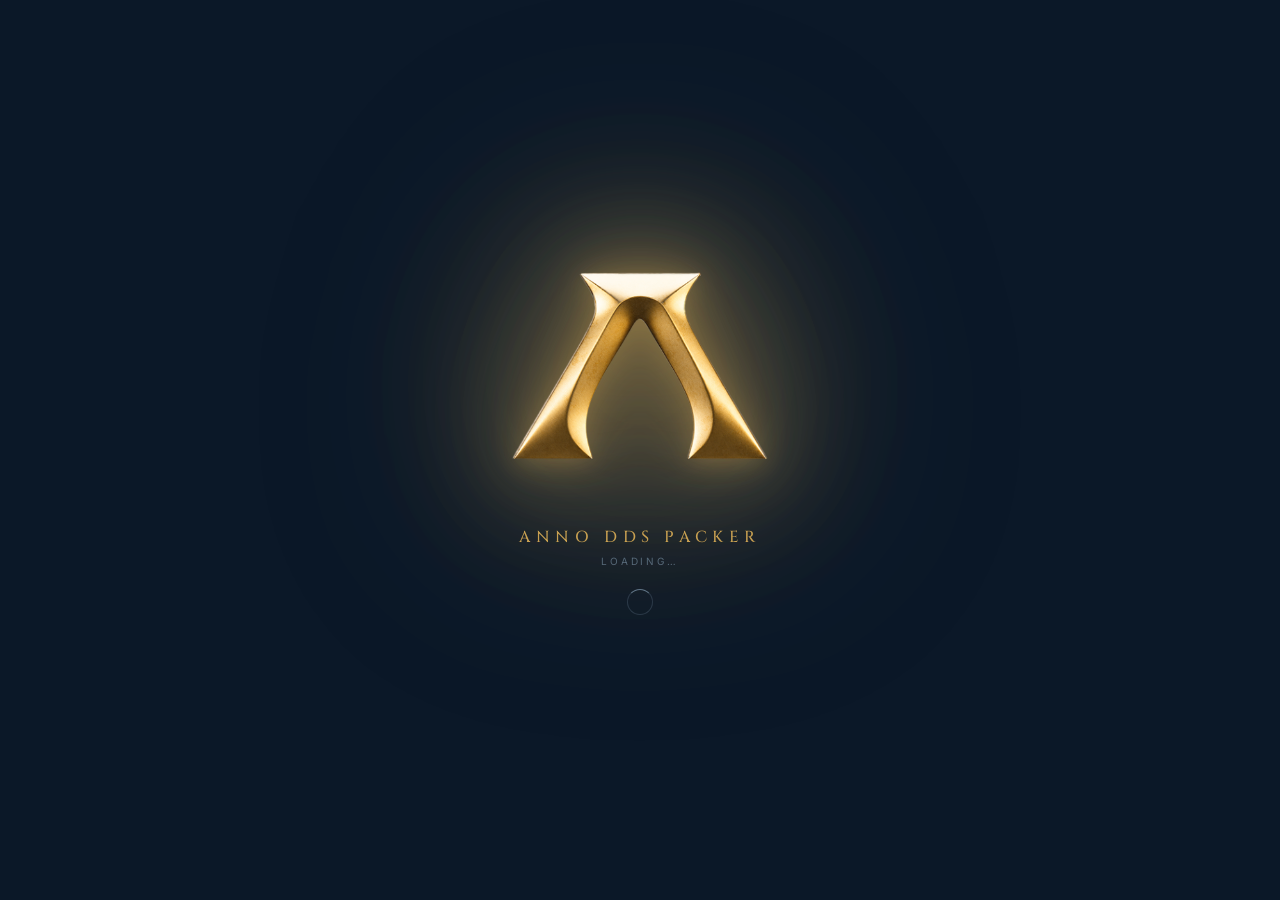
==== commit 6d970c9f: "Replace OPTIAlert with Cinzel; update README credits and docs - Remove OPTIAlert-Medium.otf (commerc" ====
--- a/webui/index.html
+++ b/webui/index.html
@@ -16,11 +16,6 @@
     #root { min-height: 100vh; background: #0B1828; }
 
     /* ── Splash ────────────────────────────────────────────── */
-    @font-face {
-      font-family: 'OPTIAlert';
-      src: url('assets/fonts/OPTIAlert-Medium.otf') format('opentype');
-      font-weight: 500;
-    }
     #splash {
       position: fixed;
       inset: 0;
@@ -63,7 +58,7 @@
       align-items: center;
     }
     #splash-title {
-      font-family: 'OPTIAlert', Georgia, serif;
+      font-family: 'Cinzel', Georgia, serif;
       color: #C9A152;
       font-size: 16px;
       letter-spacing: 0.35em;
@@ -100,23 +95,45 @@
       position: fixed; top: 0; left: 0; right: 0; height: 38px; z-index: 13000;
     }
     #wm-controls {
-      position: absolute; top: 6px; right: 8px; display: flex; gap: 3px;
+      position: absolute; top: 5px; right: 8px; display: flex; gap: 4px;
     }
     #wm-controls button {
-      width: 26px; height: 26px; border: none; border-radius: 5px;
-      background: rgba(255,255,255,0.07); color: rgba(255,255,255,0.55);
-      font-size: 12px; cursor: pointer; display: flex; align-items: center;
-      justify-content: center; transition: background 0.12s, color 0.12s;
+      width: 28px; height: 28px; border-radius: 5px;
+      border: 1px solid rgba(201,161,82,0.14);
+      background: rgba(201,161,82,0.05);
+      color: rgba(201,161,82,0.40);
+      cursor: pointer; display: flex; align-items: center; justify-content: center;
+      transition: background 0.12s, color 0.12s, border-color 0.12s;
       outline: none; font-family: system-ui, sans-serif; pointer-events: all;
-    }
-    #wm-controls button:hover { background: rgba(255,255,255,0.14); color: rgba(255,255,255,0.85); }
-    #wm-close:hover  { background: #c0392b !important; color: #fff !important; }
-    #wm-min:hover, #wm-max:hover {
-      background: rgba(201,161,82,0.18) !important; color: #C9A152 !important;
-    }
-    html[data-theme="modern"] #wm-min:hover,
-    html[data-theme="modern"] #wm-max:hover {
-      background: rgba(152,147,252,0.18) !important; color: #9893FC !important;
+      line-height: 1;
+    }
+    #wm-controls button:hover {
+      background: rgba(201,161,82,0.14);
+      border-color: rgba(201,161,82,0.32);
+      color: #C9A152;
+    }
+    #wm-min  { font-size: 18px; }
+    #wm-max  { font-size: 11px; letter-spacing: 0; }
+    #wm-close { font-size: 12px; }
+    #wm-close:hover {
+      background: rgba(192,57,43,0.80) !important;
+      border-color: rgba(192,57,43,0.60) !important;
+      color: #fff !important;
+    }
+    html[data-theme="modern"] #wm-controls button {
+      border-color: rgba(152,147,252,0.18);
+      background: rgba(152,147,252,0.05);
+      color: rgba(152,147,252,0.40);
+    }
+    html[data-theme="modern"] #wm-controls button:hover {
+      background: rgba(152,147,252,0.15);
+      border-color: rgba(152,147,252,0.35);
+      color: #9893FC;
+    }
+    html[data-theme="modern"] #wm-close:hover {
+      background: rgba(192,57,43,0.80) !important;
+      border-color: rgba(192,57,43,0.60) !important;
+      color: #fff !important;
     }
   </style>
 </head>
@@ -136,8 +153,8 @@
   <div id="titlebar" data-tauri-drag-region>
     <div id="wm-controls">
       <button id="wm-min"   title="Minimise"           onclick="__wmMin()">&#8722;</button>
-      <button id="wm-max"   title="Maximise / Restore" onclick="__wmMax()">&#9633;</button>
-      <button id="wm-close" title="Close"              onclick="__wmClose()">&#10005;</button>
+      <button id="wm-max"   title="Maximise / Restore" onclick="__wmMax()">&#9634;</button>
+      <button id="wm-close" title="Close"              onclick="__wmClose()">&#215;</button>
     </div>
   </div>
 
@@ -179,13 +196,13 @@
     function __wmClose() { window.__TAURI__.core.invoke('close_window'); }
     function __wmMax() {
       window.__TAURI__.core.invoke('toggle_maximize').then(function(isNowMax) {
-        document.getElementById('wm-max').innerHTML = isNowMax ? '&#9634;' : '&#9633;';
+        document.getElementById('wm-max').innerHTML = isNowMax ? '&#9633;' : '&#9634;';
       });
     }
     window.__TAURI__.event.listen('tauri://resize', function() {
       window.__TAURI__.core.invoke('is_maximized').then(function(max) {
         var btn = document.getElementById('wm-max');
-        if (btn) btn.innerHTML = max ? '&#9634;' : '&#9633;';
+        if (btn) btn.innerHTML = max ? '&#9633;' : '&#9634;';
       });
     });
   </script>
@@ -194,6 +211,7 @@
     // ── Tauri + Python bridge ──────────────────────────────────────
     var TAURI_METHODS = {
       pick_files:       function() { return window.__TAURI__.core.invoke('pick_files'); },
+      pick_dds_files:   function() { return window.__TAURI__.core.invoke('pick_dds_files'); },
       pick_folder:      function() { return window.__TAURI__.core.invoke('pick_folder'); },
       pick_scan_folder: function() { return window.__TAURI__.core.invoke('pick_scan_folder'); },
       open_folder:      function(path) { return window.__TAURI__.core.invoke('open_folder', { path: path }); },
@@ -219,7 +237,7 @@
                   method: 'POST',
                   headers: { 'Content-Type': 'application/json' },
                   body: JSON.stringify(arg !== undefined ? arg : null),
-                }).then(function(r) { return r.json(); });
+                }).then(function(r) { return r.ok ? r.json() : null; });
               };
             }
           })
--- a/webui/styles.css
+++ b/webui/styles.css
@@ -2,14 +2,6 @@
    Anno 117 DDS Packer — prototype styles
    Shared variables, stage scaling, and per-theme tokens.
    ───────────────────────────────────────────────────────────────────────── */
-
-@font-face {
-  font-family: 'OPTIAlert';
-  src: url('assets/OPTIAlert-Medium.otf') format('opentype');
-  font-weight: 500;
-  font-style: normal;
-  font-display: swap;
-}
 
 * { box-sizing: border-box; }
 
@@ -89,8 +81,8 @@
   --amber-warn: #D89B4A;
   --completed-gold: #E6C57A;
 
-  --display-font: 'OPTIAlert', 'Cinzel', 'Georgia', serif;
-  --body-font: 'OPTIAlert', 'Cinzel', 'Georgia', serif;
+  --display-font: 'Cinzel', 'Georgia', serif;
+  --body-font: 'Cinzel', 'Georgia', serif;
   --mono-font: 'JetBrains Mono', Consolas, monospace;
 }
 
@@ -1204,11 +1196,11 @@
 .theme-modern .row-output-label { letter-spacing: 0.06em; font-weight: 500; }
 
 .dds-chip {
-  display: flex; align-items: center; gap: 12px;
-  padding: 6px 12px;
+  display: flex; align-items: center;
+  padding: 9px 14px;
   border: 1px solid var(--gold-700);
   border-radius: 6px;
-  font: 500 13px/1 var(--body-font);
+  font: 500 13px/1.2 var(--body-font);
   letter-spacing: 0.04em;
   color: var(--ivory);
   margin-bottom: 4px;
@@ -1216,8 +1208,8 @@
 }
 .theme-modern .dds-chip {
   border: none;
-  padding: 6px 0;
-  font: 500 13px/1 var(--body-font);
+  padding: 9px 0;
+  font: 500 13px/1.2 var(--body-font);
   color: var(--text);
   letter-spacing: 0;
 }
@@ -1240,8 +1232,84 @@
 }
 .dds-chip .check {
   margin-left: auto;
+  padding-left: 10px;
   color: var(--green-success);
-  font-size: 18px;
+  font-size: 14px;
+  line-height: 1;
+  flex-shrink: 0;
+}
+
+/* ── Wrong-mode drop toast ──────────────────────────────────────────────── */
+.wrong-mode-toast {
+  position: fixed;
+  top: 50%; left: 50%;
+  transform: translate(-50%, -50%);
+  z-index: 9999;
+  display: flex; align-items: center; gap: 12px;
+  padding: 16px 20px;
+  border-radius: 10px;
+  box-shadow: 0 16px 48px rgba(0,0,0,0.75);
+  pointer-events: all;
+  min-width: 340px;
+  animation: wrong-toast-in 0.18s ease;
+}
+@keyframes wrong-toast-in {
+  from { opacity: 0; transform: translate(-50%, calc(-50% + 14px)); }
+  to   { opacity: 1; transform: translate(-50%, -50%); }
+}
+.theme-anno .wrong-mode-toast {
+  background: #0b1325;
+  border: 1px solid var(--gold-500);
+}
+.theme-modern .wrong-mode-toast {
+  background: #1a1c2e;
+  border: 1px solid var(--accent-500);
+}
+.wrong-mode-toast .toast-icon {
+  font-size: 22px; flex-shrink: 0; opacity: 0.9;
+}
+.wrong-mode-toast .toast-msg {
+  font: 500 13px/1.45 var(--body-font);
+  color: var(--ivory);
+  flex: 1;
+}
+.theme-modern .wrong-mode-toast .toast-msg { color: var(--text); }
+.wrong-mode-toast .toast-switch {
+  flex-shrink: 0;
+  padding: 6px 14px;
+  border-radius: 6px;
+  font: 600 11px/1 var(--body-font);
+  letter-spacing: 0.08em;
+  cursor: pointer;
+  background: rgba(201, 161, 82, 0.18);
+  border: 1px solid var(--gold-500);
+  color: var(--gold-400, #e6c57a);
+}
+.wrong-mode-toast .toast-switch:hover {
+  background: rgba(201, 161, 82, 0.32);
+}
+.theme-modern .wrong-mode-toast .toast-switch {
+  background: rgba(107, 95, 255, 0.18);
+  border-color: var(--accent-500);
+  color: var(--accent-glow, #a89bff);
+}
+.theme-modern .wrong-mode-toast .toast-switch:hover {
+  background: rgba(107, 95, 255, 0.32);
+}
+.wrong-mode-toast .toast-close {
+  flex-shrink: 0;
+  width: 24px; height: 24px; padding: 0;
+  border-radius: 5px;
+  font-size: 11px; line-height: 1;
+  cursor: pointer;
+  background: rgba(255,255,255,0.06);
+  border: 1px solid rgba(255,255,255,0.14);
+  color: rgba(255,255,255,0.45);
+  display: flex; align-items: center; justify-content: center;
+}
+.wrong-mode-toast .toast-close:hover {
+  background: rgba(192,57,43,0.5);
+  color: #fff; border-color: rgba(192,57,43,0.8);
 }
 
 /* Status block */
@@ -1526,9 +1594,9 @@
   background-clip: padding-box;
 }
 
-/* ───────────── Footer polish — Anno uses OPTIAlert for legibility ───────────── */
+/* ───────────── Footer polish ───────────── */
 .theme-anno .footer {
-  font-family: 'OPTIAlert', 'Cinzel', serif;
+  font-family: 'Cinzel', 'Georgia', serif;
   font-size: 13px;
   letter-spacing: 0.02em;
 }
@@ -1541,7 +1609,7 @@
 }
 .theme-anno .footer .vram .vram-value,
 .theme-anno .footer .parallel .value {
-  font-family: 'OPTIAlert', sans-serif;
+  font-family: 'Cinzel', sans-serif;
   letter-spacing: 0;
   color: var(--ivory);
 }
@@ -1851,6 +1919,60 @@
   background: rgba(107, 95, 255, 0.10);
 }
 
+/* ─────────────  Pack / Unpack mode toggle  ───────────── */
+.mode-toggle-block {
+  display: flex; flex-direction: column; align-items: center; gap: 8px;
+}
+.mode-toggle {
+  display: flex;
+  border: 1px solid rgba(201,161,82,0.3);
+  border-radius: 6px;
+  overflow: hidden;
+}
+.mode-btn {
+  height: 44px; min-width: 68px;
+  padding: 0 16px;
+  font-family: var(--body-font);
+  font-size: 10px; font-weight: 600;
+  letter-spacing: 0.12em;
+  text-transform: uppercase;
+  border: none; background: transparent;
+  color: rgba(201,161,82,0.45);
+  cursor: pointer;
+  transition: background 120ms, color 120ms;
+  white-space: nowrap;
+}
+.mode-btn.active {
+  background: rgba(201,161,82,0.18);
+  color: #C9A152;
+}
+.mode-btn:not(.active):hover { background: rgba(201,161,82,0.08); }
+
+.theme-modern .mode-toggle { border-color: rgba(152,147,252,0.3); }
+.theme-modern .mode-btn { color: rgba(152,147,252,0.45); }
+.theme-modern .mode-btn.active { background: rgba(152,147,252,0.18); color: #9893FC; }
+.theme-modern .mode-btn:not(.active):hover { background: rgba(152,147,252,0.08); }
+
+/* PNG output badge -- green, used in unpack mode output column */
+.png-badge {
+  width: 38px; height: 18px;
+  border: 1px solid #5DD49A;
+  border-radius: 3px;
+  font: 700 9px/1 var(--body-font);
+  display: grid; place-items: center;
+  color: #5DD49A;
+  letter-spacing: 0.12em;
+  flex-shrink: 0;
+}
+.theme-modern .png-badge {
+  background: rgba(93,212,154,0.15);
+  border: none;
+  color: #5DD49A;
+  font: 700 10px/1 var(--body-font);
+  width: 38px; height: 22px;
+  border-radius: 5px;
+}
+
 /* ─────────────  LOD chip vertical alignment  ───────────── */
 /* Make the chip block the same total height as entry+label (= 44 + 8 + 14 = 66).
    Chip = label(12) + gap(4) + box(28) + gap(4) = roughly the same row height. */
